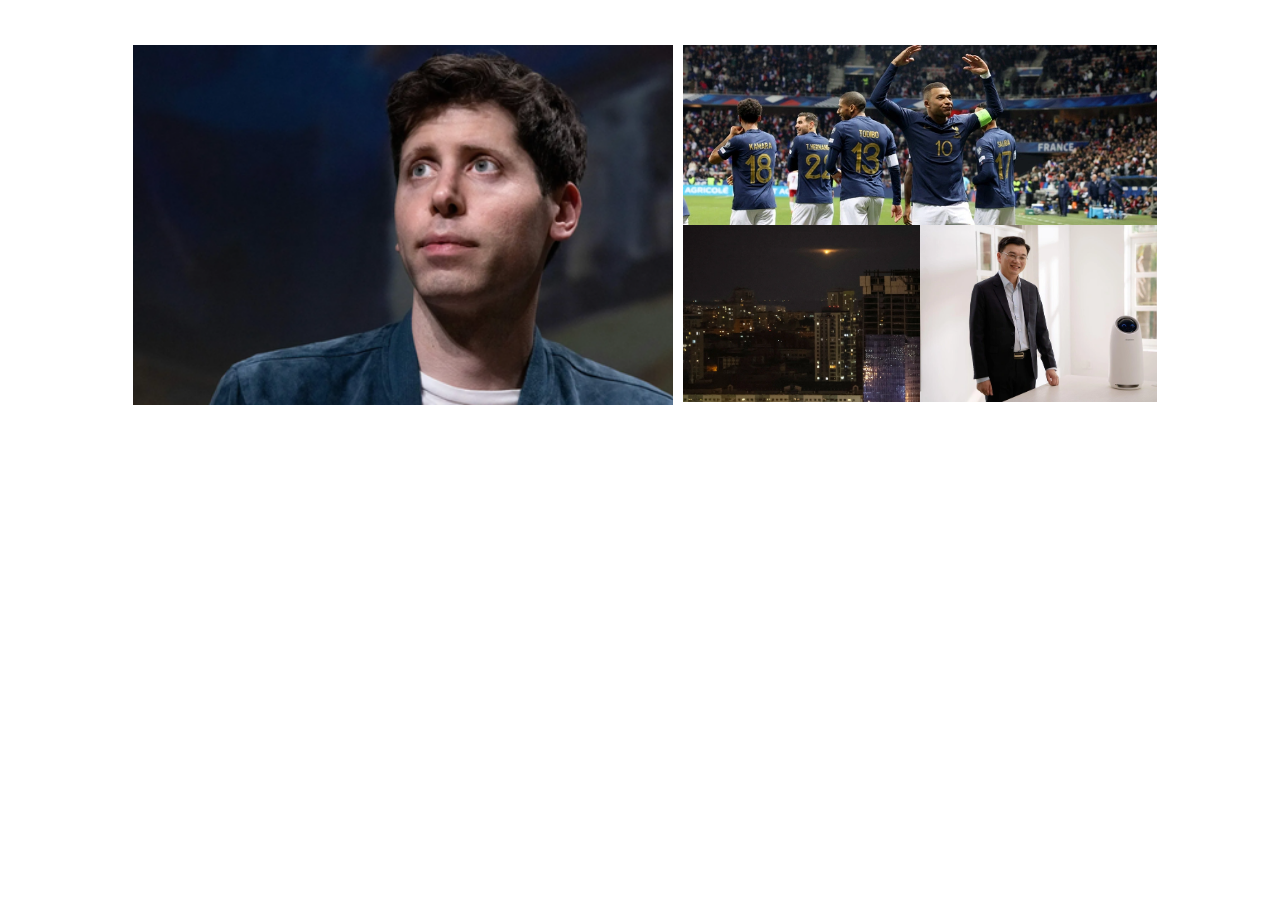
==== index.html @ ff0b1991 "Add files via upload" ====
<!DOCTYPE html>
<html lang="en">
  <head>
    <meta charset="UTF-8" />
    <meta name="viewport" content="width=device-width, initial-scale=1.0" />
    <title>IT-Pa</title>
    <link rel="stylesheet" href="assets/main.css" />
    <link rel="stylesheet" href="https://cdnjs.cloudflare.com/ajax/libs/font-awesome/6.0.0/css/all.min.css">
  </head>
  <body>
   
      <!-- phần này của Bảo  -->
      <div class="Bao"><div class="container_bao">
        <div class="item-1 item-bao">
            
             <p class=" style-bao">
                <a href="chatgpt.html">Just one day after being fired, OpenAI is negotiating to invite the 'father' of ChatGPT to return to work.</a>
             </p>   
        </div>
        <div class="item-2 item-bao">
            <table width="474" cellspacing="0" cellpadding="0" align="center">
                <tr class="headRight-item-bao" height="180px" >
                    <td  colspan="2" >
                        
                        <p class=" style-bao">
                           <a href=""> Mbappe scores a hat-trick to help France win a record-breaking 14-0 victory.</a>
                        </p>
                    </td>
                </tr>
                <tr class="bottomRight-item-bao" border="3px" colspan="1" height="177px">
                    <td  class="bottomRight-item-bao-left"  >
                        <p class=" style-bao">
                           <a href=""> Russia resumes the offensive on the Ukrainian capital Kiev, after 52 days.</a>
                        </p>
                    </td>
                    <td class="bottomRight-item-bao-rigth" >
                       <p class=" style-bao">
                        <a href="">How does the Meliwa air purifier 'convince' Shark Hùng Anh?</a>
                       </p>
                    </td>
                </tr>
            </table>
        </div>
    
   </div> 
      </div>
      <!-- hết phần này của Bảo  -->
    
   </footer>
    <link rel="stylesheet" href="JavaScript/index.js" />
  </body>
</html>
---- assets/main.css ----
.container_bao{
  display: grid;
  grid-template-columns: 550px 474px;
  justify-content: center;
  overflow: hidden;
  

  margin-top: 40px;
}
div.item-bao{
   border: 5px solid white;
   height : 360px;
   
}
div.item-1{
   background: url('../assets/img/Mới\ sa\ thải\ 1\ ngày\,\ OpenAI\ đàm\ phán\ mời\ ‘cha\ đẻ’\ ChatGPT\ quay\ lại\ làm\ việc.webp');
   
   background-size: cover;
   background-position: center;
   position: relative;
   
}

.headRight-item-bao{
   background: url('../assets/img/Mbappe\ lập\ hat-trick\ giúp\ Pháp\ thắng\ kỷ\ lục\ 14-0.webp');
   background-size: cover;  
   background-position-y: -20px;
   position: relative;
   
  

}
.bottomRight-item-bao-left{
   background: url('../assets/img/Nga\ nối\ lại\ tấn\ công\ thủ\ đô\ Kiev\ sau\ 52\ ngày.webp');
   background-size: cover;  
   position: relative;
   
}
.bottomRight-item-bao-rigth{
   background: url('../assets/img/Máy\ lọc\ không\ khí\ Meliwa\ ‘thuyết\ phục’\ Shark\ Hùng\ Anh\ như\ thế\ nào.webp');
   background-size: cover;  
   margin-top: 3px;
   position: relative;
   
}
.style-bao  { 
   background-color:rgba(255, 255, 255,0.7);
   padding: 0 10;
   width: 100%;
   color: black;
   font-weight: 700;
   text-align: left;
   position: absolute;
   bottom: -78px;
   transition: all 0.45s ease-in-out;
   opacity: 0;
   font-size: 15px;
   list-style: none;
   
   
}

.container_bao:hover .style-bao{
   bottom: 0;
   opacity: 1;

}
.style-bao a { 
   text-decoration: none;
   color: black;
}
.style-bao a:hover{
   box-shadow: 0 2px red;
}

/*_____________________ chatgpt _______________________ */
wrapper1-bao{
   padding: 0;
   margin: 0;
}
.header-bao a{
   display: flex;
}
.content-bao{
   margin: auto;
   max-width: 870px;
   font-weight: 900;
   
}

.content-bao p { 
   font-size: 18px;
}
.content-bao h3{ 
   color: darkgray;
   margin-left: 150px;
}
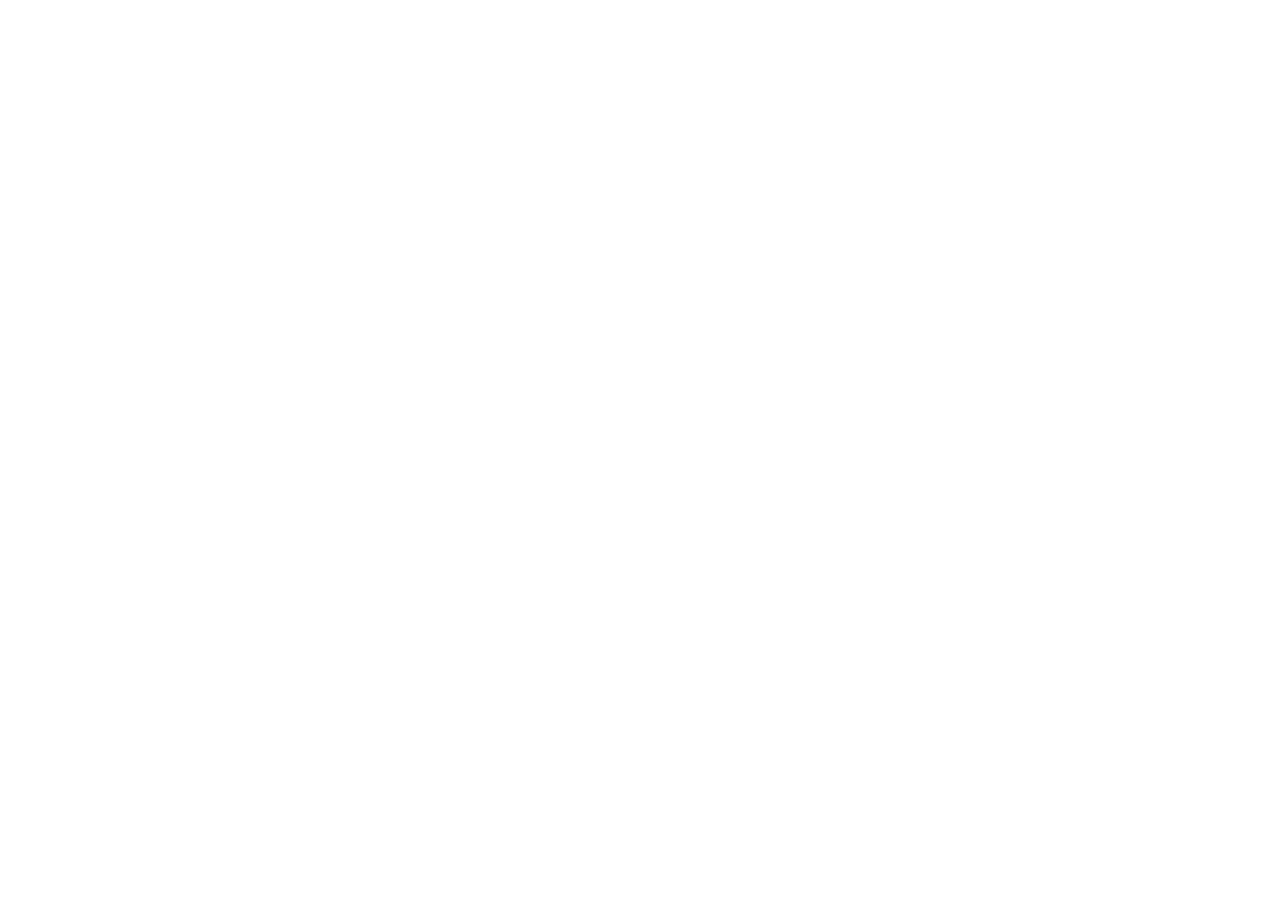
==== commit e65606cb: "Update index.html" ====
--- a/index.html
+++ b/index.html
@@ -4,7 +4,7 @@
     <meta charset="UTF-8" />
     <meta name="viewport" content="width=device-width, initial-scale=1.0" />
     <title>IT-Pa</title>
-    <link rel="stylesheet" href="assets/main.css" />
+    <link rel="stylesheet" href="assets/css/main.css" />
     <link rel="stylesheet" href="https://cdnjs.cloudflare.com/ajax/libs/font-awesome/6.0.0/css/all.min.css">
   </head>
   <body>
@@ -49,4 +49,4 @@
    </footer>
     <link rel="stylesheet" href="JavaScript/index.js" />
   </body>
-</html>+</html>
--- a/assets/css/main.css
+++ b/assets/css/main.css
@@ -0,0 +1,100 @@
+.container_bao{
+  display: grid;
+  grid-template-columns: 550px 474px;
+  justify-content: center;
+  overflow: hidden;
+  
+
+  margin-top: 40px;
+}
+div.item-bao{
+   border: 5px solid white;
+   height : 360px;
+   
+}
+div.item-1{
+   background: url('../assets/img/Mới\ sa\ thải\ 1\ ngày\,\ OpenAI\ đàm\ phán\ mời\ ‘cha\ đẻ’\ ChatGPT\ quay\ lại\ làm\ việc.webp');
+   
+   background-size: cover;
+   background-position: center;
+   position: relative;
+   
+}
+
+.headRight-item-bao{
+   background: url('../assets/img/Mbappe\ lập\ hat-trick\ giúp\ Pháp\ thắng\ kỷ\ lục\ 14-0.webp');
+   background-size: cover;  
+   background-position-y: -20px;
+   position: relative;
+   
+  
+
+}
+.bottomRight-item-bao-left{
+   background: url('../assets/img/Nga\ nối\ lại\ tấn\ công\ thủ\ đô\ Kiev\ sau\ 52\ ngày.webp');
+   background-size: cover;  
+   position: relative;
+   
+}
+.bottomRight-item-bao-rigth{
+   background: url('../assets/img/Máy\ lọc\ không\ khí\ Meliwa\ ‘thuyết\ phục’\ Shark\ Hùng\ Anh\ như\ thế\ nào.webp');
+   background-size: cover;  
+   margin-top: 3px;
+   position: relative;
+   
+}
+.style-bao  { 
+   background-color:rgba(255, 255, 255,0.7);
+   padding: 0 10;
+   width: 100%;
+   color: black;
+   font-weight: 700;
+   text-align: left;
+   position: absolute;
+   bottom: -78px;
+   transition: all 0.45s ease-in-out;
+   opacity: 0;
+   font-size: 15px;
+   list-style: none;
+   
+   
+}
+
+.container_bao:hover .style-bao{
+   bottom: 0;
+   opacity: 1;
+
+}
+.style-bao a { 
+   text-decoration: none;
+   color: black;
+}
+.style-bao a:hover{
+   box-shadow: 0 2px red;
+}
+
+/*_____________________ chatgpt _______________________ */
+wrapper1-bao{
+   padding: 0;
+   margin: 0;
+}
+.header-bao a{
+   display: flex;
+}
+.content-bao{
+   margin: auto;
+   max-width: 870px;
+   font-weight: 900;
+   
+}
+
+.content-bao p { 
+   font-size: 18px;
+}
+.content-bao h3{ 
+   color: darkgray;
+   margin-left: 150px;
+}
+.comment_bao{
+   display: flex;
+}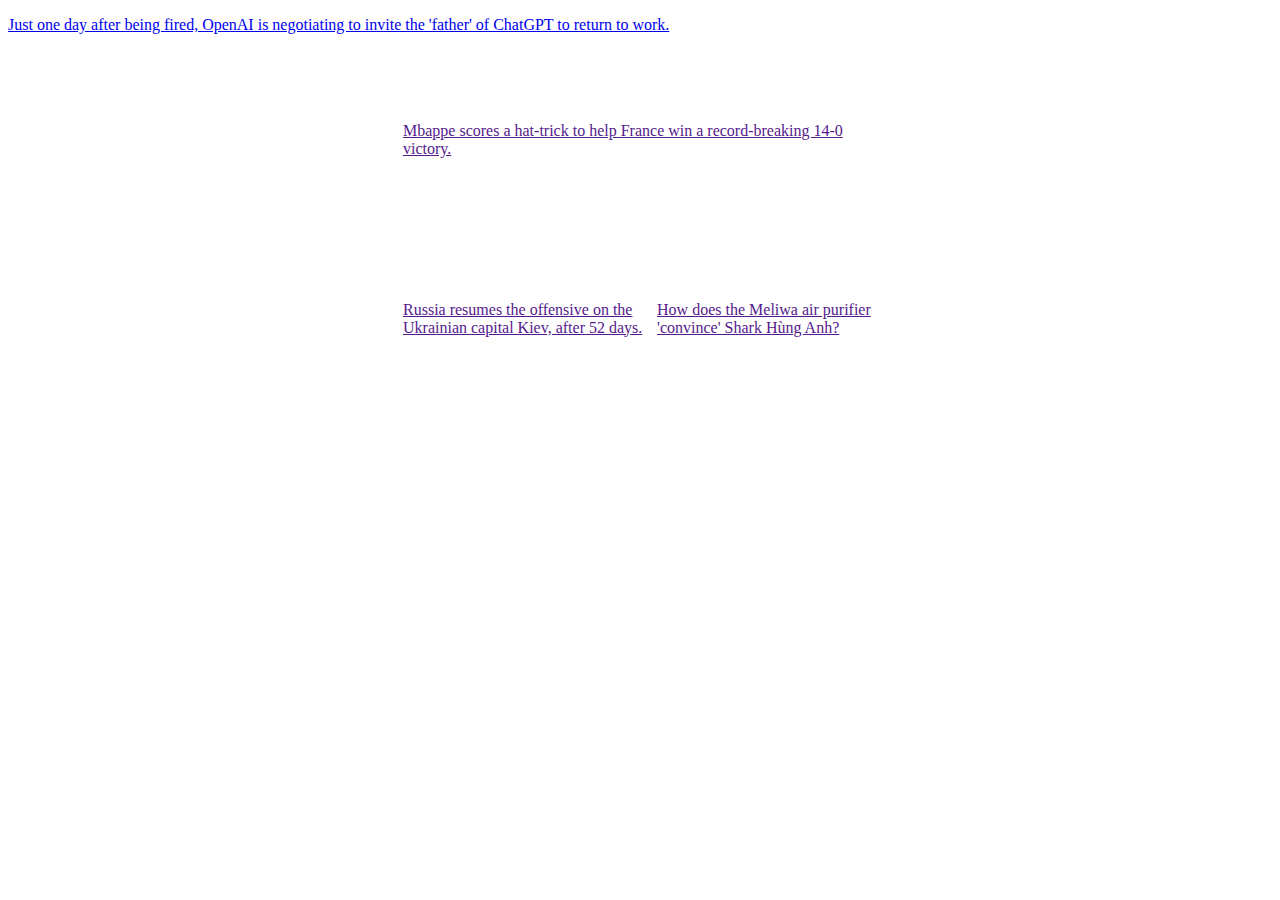
==== commit f99c4913: "Update index.html" ====
--- a/index.html
+++ b/index.html
@@ -4,7 +4,7 @@
     <meta charset="UTF-8" />
     <meta name="viewport" content="width=device-width, initial-scale=1.0" />
     <title>IT-Pa</title>
-    <link rel="stylesheet" href="assets/css/main.css" />
+   <link rel="stylesheet" href="assets/css/style.css" />
     <link rel="stylesheet" href="https://cdnjs.cloudflare.com/ajax/libs/font-awesome/6.0.0/css/all.min.css">
   </head>
   <body>
